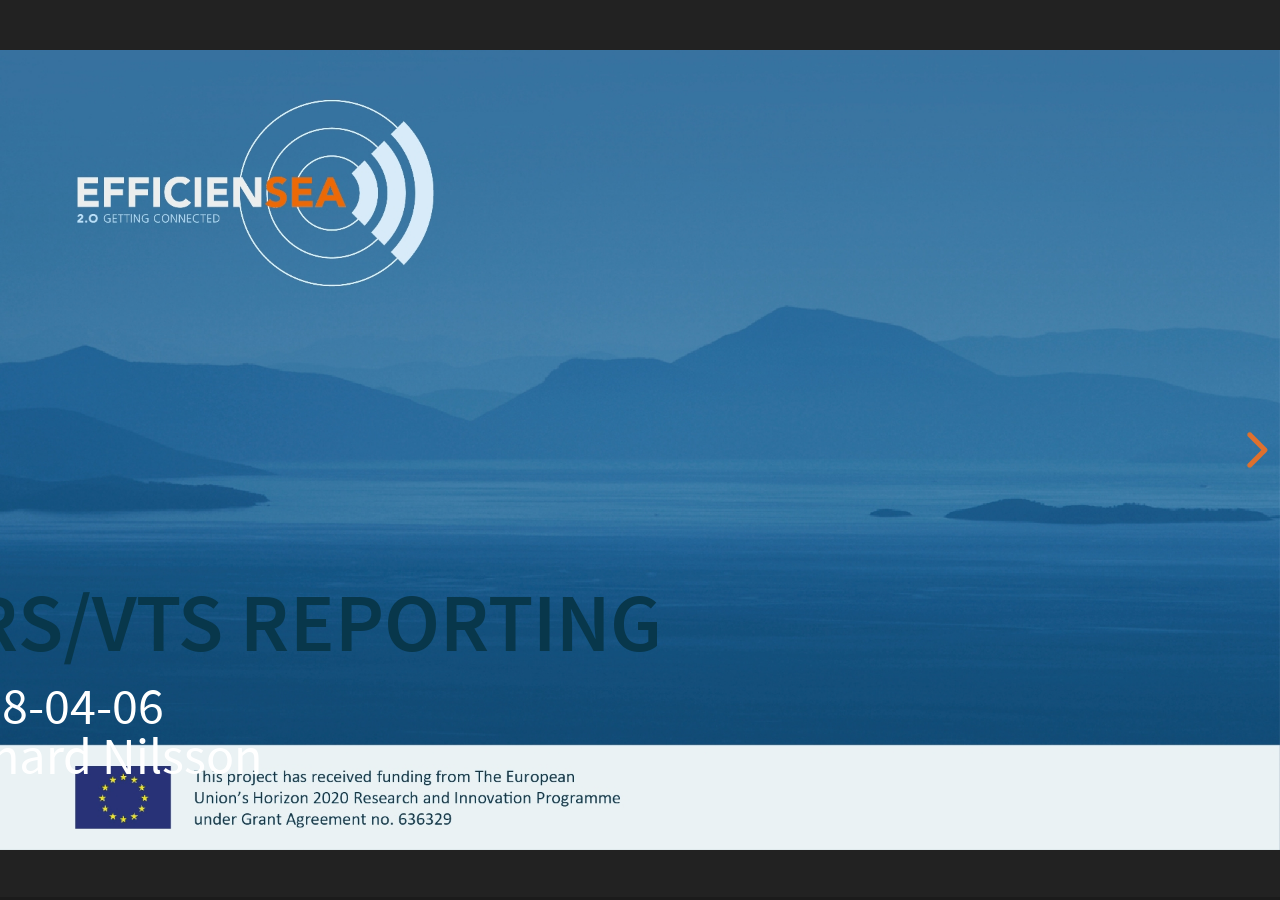
==== presentation-reveal-js/index.html @ 948afdf1 "Change list of links from markdown to html Changed the unordered list of links from markdown to html" ====
<!doctype html>
<html>
	<head>
		<meta charset="utf-8">
		<meta name="viewport" content="width=device-width, initial-scale=1.0, maximum-scale=1.0, user-scalable=no">

		<title>EfficienSea2 Final Conference</title>

		<link rel="stylesheet" href="css/reveal.css">
		<link rel="stylesheet" href="css/theme/black.css">

		<!-- Theme used for syntax highlighting of code -->
		<link rel="stylesheet" href="lib/css/zenburn.css">

		<!-- Printing and PDF exports -->
		<script>
			var link = document.createElement( 'link' );
			link.rel = 'stylesheet';
			link.type = 'text/css';
			link.href = window.location.search.match( /print-pdf/gi ) ? 'css/print/pdf.css' : 'css/print/paper.css';
			document.getElementsByTagName( 'head' )[0].appendChild( link );
		</script>
		
		<link rel="stylesheet" href="css/styles.css">
	</head>
	<body>
		<div class="reveal">
			<div class="slides">
				<section data-background-image="images/EfficienSea2_PowerPoint_Template_Widescreen_first_slide.jpg"
				         data-background-size="contain">
					<h2 style="position: absolute; top: 380px; left: -100px;" >
						SRS/VTS Reporting
					</h2>
					<p style="position: absolute; top: 440px; left: -100px; color: rgb(255,255,255);">
						2018-04-06
					</p>
					<p style="position: absolute; top: 480px; left: -100px; color: rgb(255,255,255);">
						Richard Nilsson
					</p>
				
				</section>
				<section data-background-image="images/EfficienSea2_PowerPoint_Template_Widescreen_common_slide.jpg"
				         data-background-size="contain">
					<h2>
						Who am I?
					</h2>
				</section>
				
				<section data-background-image="images/EfficienSea2_PowerPoint_Template_Widescreen_common_slide.jpg"
				         data-background-size="contain">
					
					<p>
						<img alt="SMA logo" src="images/SMA_black.png">
					</p>
					
					<p class="fragment">
						I am employed by the Swedish Maritime Administration.
					</p>
				
					
				</section>
				
				<section data-background-image="images/EfficienSea2_PowerPoint_Template_Widescreen_common_slide.jpg"
				         data-background-size="contain">
					
					
					<p>
						<img alt="SMA logo" src="images/SoundRep.png">
					</p>
					
					<p class="fragment">
						I work at Sound VTS.
					</p>
					
				</section>
				
				<section data-background-image="images/EfficienSea2_PowerPoint_Template_Widescreen_common_slide.jpg"
				         data-background-size="contain">
					
					<p>
						<img alt="SMA logo" src="images/vts-icon.jpg">
					</p>
					
					<p class="fragment">
						My work title is VTS Operator.
					</p>
					
				</section>
				<!---->
				<!--<section data-background-image="images/EfficienSea2_PowerPoint_Template_Widescreen_common_slide.jpg"-->
				         <!--data-background-size="contain">-->
					<!--<h1>Instructions</h1>-->
					<!--<ul>-->
						<!--<li>-->
							<!--VTS, SRS - Sound VTS (SMA–Richard) Reporting through Web och Baltic Web.-->
					    <!--</li>-->
						<!--<li>-->
							<!--One demonstration consists of 10 minute presentation + 10 minute interaction-->
						<!--</li>-->
						<!--<li>-->
							<!--Wishful thinking, Some might be only presentations some only demonstrations.-->
						<!--</li>-->
						<!--<li>-->
							<!--One session for demonstrating your solutions three demonstrations in each session-->
						<!--</li>-->
						<!--<li>-->
							<!--3 x 20 minutes. 20 minutes, then change people move around the audience will be approx. 30-->
							<!--people at a time.-->
						<!--</li>-->
					<!--</ul>-->
				<!--</section>-->
				<!--<section data-background-image="images/EfficienSea2_PowerPoint_Template_Widescreen_common_slide.jpg"-->
				         <!--data-background-size="contain">-->
					<!--<h1>-->
						<!--Instructions 2-->
					<!--</h1>-->
					<!--<h2>-->
						<!--10 minutes presentation from you-->
					<!--</h2>-->
					<!--<ul>-->
						<!--<li>-->
							<!--Who are you-->
						<!--</li>-->
						<!--<li>-->
							<!--What have you done-->
						<!--</li>-->
						<!--<li>-->
							<!--How does it work-->
						<!--</li>-->
						<!--<li>-->
							<!--What is the future-->
						<!--</li>-->
						<!--<li>-->
							<!--Which possibilities are there/visions-->
						<!--</li>-->
					<!--</ul>-->
				<!--</section>-->
				<section data-markdown data-background-image="images/EfficienSea2_PowerPoint_Template_Widescreen_common_slide.jpg"
				         data-background-size="contain">
					<h5>
						Solutions for VTS/SRS reporting
					</h5>
					
					<ul>
						<li><a href="http://www.sjofartsverket.se/en/Sound-VTS/Reporting/Online-reporting/" target="_blank">SOUNDREP Web Form (Live
						                                                                                                    version)</a></li>
						<li><a href="http://e2-demo-reporting.azurewebsites.net/" target="_blank">SOUNDREP Web Form (Development version, connected to VTS
						                               Admin)</a></li>
						<li><a href="http://e2-demo.azurewebsites.net/" target="_blank">VTS Admin</a></li>
						<li><a href="https://balticweb.e-navigation.net/" target="_blank">Baltic Web</a></li>
					</ul>
				</section>
				
				<section>
					<section data-background-image="images/EfficienSea2_PowerPoint_Template_Widescreen_common_slide.jpg"
					         data-background-size="contain">
						<h5>
							Reporting at Soundrep today
						</h5>
						<video data-containplay src="videos/byzanz-record/edited-or-finished/live-reporting-end-trimmed-60-fps-2x-speed.mp4" controls preload></video>
						<aside class="notes">
							A video showing reporting via the Web Form at SOUNDREP.
						</aside>
					</section>
					
					<section data-background-image="images/EfficienSea2_PowerPoint_Template_Widescreen_common_slide.jpg"
					         data-background-size="contain">
						<h5>
							What the report looks like today (email)
						</h5>
						<img alt="" src="images/report-sent-as-an-email-to-soundrep-large-draft-flintraennan-class-7.JPG">
					</section>
				</section>
				
				
				<section>
					<section data-background-image="images/EfficienSea2_PowerPoint_Template_Widescreen_common_slide.jpg"
					         data-background-size="contain">
						<h5>
							Reporting to the development environment which is connected to VTS Admin
						</h5>
						<video data-containplay
						       src="videos/byzanz-record/edited-or-finished/e2-demo-recording-end-trimmed-60-fps-4x-speed.mp4"
						       controls preload></video>
						<aside class="notes">
						
						</aside>
					</section>
				
					<section data-background-image="images/EfficienSea2_PowerPoint_Template_Widescreen_common_slide.jpg"
					         data-background-size="contain">
						<h5>
							What the report looks like at Microsoft Azure (json format)
						</h5>
						<img alt="" src="images/e2-demo-report-in-microsoft-azure-storage-explorer.JPG">
					</section>
					
					<section data-background-image="images/EfficienSea2_PowerPoint_Template_Widescreen_common_slide.jpg"
					         data-background-size="contain">
						<h5>
							What the report looks like after it has been prettified in Atom
						</h5>
						<video data-containplay
						       src="videos/byzanz-record/edited-or-finished/json-report-prettified-in-atom.mp4"
						       controls preload></video>
					</section>
				
				</section>
				
				<section data-background-image="images/EfficienSea2_PowerPoint_Template_Widescreen_common_slide.jpg"
				         data-background-size="contain">
					
					<section data-background-image="images/EfficienSea2_PowerPoint_Template_Widescreen_common_slide.jpg"
					         data-background-size="contain">
						<h5>
							How reports are presented in VTS Admin
						</h5>
						<video data-containplay
						       src="videos/byzanz-record/edited-or-finished/vts-admin-end-trimmed-60-fps-2x-speed.mp4"
						       controls preload></video>
					</section>
					
					<section data-background-image="images/EfficienSea2_PowerPoint_Template_Widescreen_common_slide.jpg"
					         data-background-size="contain">
						<h5>
							Using the processed feature in VTS Admin
						</h5>
						<video data-containplay
						       src="videos/byzanz-record/edited-or-finished/vts-admin-processed-end-trimmed-60-fps-1.5x-speed.mp4"
						       controls preload></video>
					</section>
					
					
				</section>
				
			</div>
		</div>

		<script src="lib/js/head.min.js"></script>
		<script src="js/reveal.js"></script>

		<script>
			// More info about config & dependencies:
			// - https://github.com/hakimel/reveal.js#configuration
			// - https://github.com/hakimel/reveal.js#dependencies
			Reveal.initialize({
                controlsLayout: "edges",
				dependencies: [
					{ src: 'plugin/markdown/marked.js' },
					{ src: 'plugin/markdown/markdown.js' },
					{ src: 'plugin/notes/notes.js', async: true },
					{ src: 'plugin/highlight/highlight.js', async: true, callback: function() { hljs.initHighlightingOnLoad(); } }
				]
			});
		</script>
	</body>
</html>
---- presentation-reveal-js/css/theme/black.css ----
/**
 * Black theme for reveal.js. This is the opposite of the 'white' theme.
 *
 * By Hakim El Hattab, http://hakim.se
 */
@import url(../../lib/font/source-sans-pro/source-sans-pro.css);
section.has-light-background, section.has-light-background h1, section.has-light-background h2, section.has-light-background h3, section.has-light-background h4, section.has-light-background h5, section.has-light-background h6 {
  color: #222; }

/*********************************************
 * GLOBAL STYLES
 *********************************************/
body {
  background: #222;
  background-color: #222; }

.reveal {
  font-family: "Source Sans Pro", Helvetica, sans-serif;
  font-size: 42px;
  font-weight: normal;
  /*color: #fff; }*/
  color: rgb(71,110,125);}

::selection {
  color: #fff;
  background: #bee4fd;
  text-shadow: none; }

::-moz-selection {
  /*color: #fff;*/
  color: rgb(71,110,125);
  background: #bee4fd;
  text-shadow: none; }

.reveal .slides > section,
.reveal .slides > section > section {
  line-height: 1.3;
  font-weight: inherit; }

/*********************************************
 * HEADERS
 *********************************************/
.reveal h1,
.reveal h2,
.reveal h3,
.reveal h4,
.reveal h5,
.reveal h6 {
  margin: 0 0 20px 0;
  /*color: #fff;*/
  color: rgb(8, 55, 75);
  font-family: "Source Sans Pro", Helvetica, sans-serif;
  font-weight: 600;
  line-height: 1.2;
  letter-spacing: normal;
  text-transform: uppercase;
  text-shadow: none;
  word-wrap: break-word; }

.reveal h1 {
  font-size: 2.5em; }

.reveal h2 {
  font-size: 1.6em; }

.reveal h3 {
  font-size: 1.3em; }

.reveal h4 {
  font-size: 1em; }

.reveal h1 {
  text-shadow: none; }

/*********************************************
 * OTHER
 *********************************************/
.reveal p {
  margin: 20px 0;
  line-height: 1.3; }

/* Ensure certain elements are never larger than the slide itself */
.reveal img,
.reveal video,
.reveal iframe {
  max-width: 95%;
  max-height: 95%; }

.reveal strong,
.reveal b {
  font-weight: bold; }

.reveal em {
  font-style: italic; }

.reveal ol,
.reveal dl,
.reveal ul {
  display: inline-block;
  text-align: left;
  margin: 0 0 0 1em; }

.reveal ol {
  list-style-type: decimal; }

.reveal ul {
  list-style-type: disc; }

.reveal ul ul {
  list-style-type: square; }

.reveal ul ul ul {
  list-style-type: circle; }

.reveal ul ul,
.reveal ul ol,
.reveal ol ol,
.reveal ol ul {
  display: block;
  margin-left: 40px; }

.reveal dt {
  font-weight: bold; }

.reveal dd {
  margin-left: 40px; }

.reveal blockquote {
  display: block;
  position: relative;
  width: 70%;
  margin: 20px auto;
  padding: 5px;
  font-style: italic;
  background: rgba(255, 255, 255, 0.05);
  box-shadow: 0px 0px 2px rgba(0, 0, 0, 0.2); }

.reveal blockquote p:first-child,
.reveal blockquote p:last-child {
  display: inline-block; }

.reveal q {
  font-style: italic; }

.reveal pre {
  display: block;
  position: relative;
  width: 90%;
  margin: 20px auto;
  text-align: left;
  font-size: 0.55em;
  font-family: monospace;
  line-height: 1.2em;
  word-wrap: break-word;
  box-shadow: 0px 0px 6px rgba(0, 0, 0, 0.3); }

.reveal code {
  font-family: monospace;
  text-transform: none; }

.reveal pre code {
  display: block;
  padding: 5px;
  overflow: auto;
  max-height: 400px;
  word-wrap: normal; }

.reveal table {
  margin: auto;
  border-collapse: collapse;
  border-spacing: 0; }

.reveal table th {
  font-weight: bold; }

.reveal table th,
.reveal table td {
  text-align: left;
  padding: 0.2em 0.5em 0.2em 0.5em;
  border-bottom: 1px solid; }

.reveal table th[align="center"],
.reveal table td[align="center"] {
  text-align: center; }

.reveal table th[align="right"],
.reveal table td[align="right"] {
  text-align: right; }

.reveal table tbody tr:last-child th,
.reveal table tbody tr:last-child td {
  border-bottom: none; }

.reveal sup {
  vertical-align: super; }

.reveal sub {
  vertical-align: sub; }

.reveal small {
  display: inline-block;
  font-size: 0.6em;
  line-height: 1.2em;
  vertical-align: top; }

.reveal small * {
  vertical-align: top; }

/*********************************************
 * LINKS
 *********************************************/
.reveal a {
  /*color: #42affa;*/
  color: rgb(172,218,240);
  text-decoration: none;
  -webkit-transition: color .15s ease;
  -moz-transition: color .15s ease;
  transition: color .15s ease; }

.reveal a:hover {
  /*color: #8dcffc;*/
  color: rgb(71,110,125);
  text-shadow: none;
  border: none; }

.reveal .roll span:after {
  /*color: #fff;*/
  color: rgb(71,110,125);
  background: #068de9; }

/*********************************************
 * IMAGES
 *********************************************/
.reveal section img {
  margin: 15px 0px;
  background: rgba(255, 255, 255, 0.12);
  /*border: 4px solid #fff;*/
  border: 4px solid rgb(172,218,240);
  box-shadow: 0 0 10px rgba(0, 0, 0, 0.15); }

.reveal section img.plain {
  border: 0;
  box-shadow: none; }

.reveal a img {
  -webkit-transition: all .15s linear;
  -moz-transition: all .15s linear;
  transition: all .15s linear; }

.reveal a:hover img {
  background: rgba(255, 255, 255, 0.2);
  border-color: #42affa;
  box-shadow: 0 0 20px rgba(0, 0, 0, 0.55); }

/*********************************************
 * NAVIGATION CONTROLS
 *********************************************/
.reveal .controls {
  /*color: #42affa; }*/
  color: rgb(243,113,33);}
/*********************************************
 * PROGRESS BAR
 *********************************************/
.reveal .progress {
  background: rgba(0, 0, 0, 0.2);
  /*color: #42affa; }*/
  color: rgb(8, 55, 75);}

.reveal .progress span {
  -webkit-transition: width 800ms cubic-bezier(0.26, 0.86, 0.44, 0.985);
  -moz-transition: width 800ms cubic-bezier(0.26, 0.86, 0.44, 0.985);
  transition: width 800ms cubic-bezier(0.26, 0.86, 0.44, 0.985); }

/*********************************************
 * VIDEO BORDER
 *********************************************/

.reveal video {
  border: 4px solid rgb(172,218,240);
}
---- presentation-reveal-js/lib/css/zenburn.css ----
/*

Zenburn style from voldmar.ru (c) Vladimir Epifanov <voldmar@voldmar.ru>
based on dark.css by Ivan Sagalaev

*/

.hljs {
  display: block;
  overflow-x: auto;
  padding: 0.5em;
  background: #3f3f3f;
  color: #dcdcdc;
}

.hljs-keyword,
.hljs-selector-tag,
.hljs-tag {
  color: #e3ceab;
}

.hljs-template-tag {
  color: #dcdcdc;
}

.hljs-number {
  color: #8cd0d3;
}

.hljs-variable,
.hljs-template-variable,
.hljs-attribute {
  color: #efdcbc;
}

.hljs-literal {
  color: #efefaf;
}

.hljs-subst {
  color: #8f8f8f;
}

.hljs-title,
.hljs-name,
.hljs-selector-id,
.hljs-selector-class,
.hljs-section,
.hljs-type {
  color: #efef8f;
}

.hljs-symbol,
.hljs-bullet,
.hljs-link {
  color: #dca3a3;
}

.hljs-deletion,
.hljs-string,
.hljs-built_in,
.hljs-builtin-name {
  color: #cc9393;
}

.hljs-addition,
.hljs-comment,
.hljs-quote,
.hljs-meta {
  color: #7f9f7f;
}


.hljs-emphasis {
  font-style: italic;
}

.hljs-strong {
  font-weight: bold;
}
---- presentation-reveal-js/css/styles.css ----
.efficiensea2-darkerblue{
    rgb(8,55,75);
}

.efficiensea2-darkblue{
    rgb(71,110,125);
}

.efficiensea2-lightblue{
    rgb(172,218,240);
}

.efficiensea2-white{
    rgb(255,255,255);
}

.efficiensea2-orange{
    rgb(243,113,33);
}
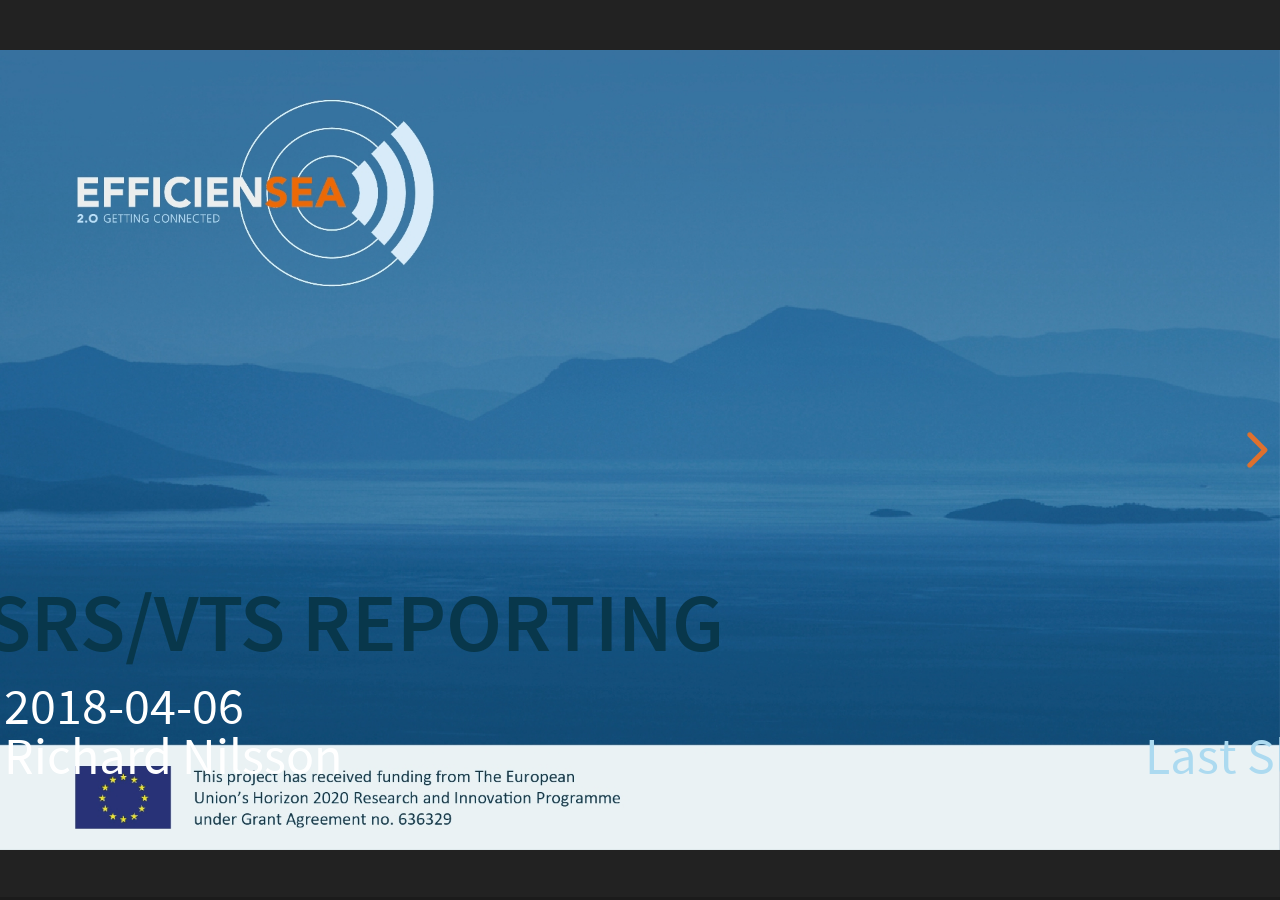
==== commit 60c8cf2d: "Change and add to index.html" ====
--- a/presentation-reveal-js/index.html
+++ b/presentation-reveal-js/index.html
@@ -24,69 +24,98 @@
 		<link rel="stylesheet" href="css/styles.css">
 	</head>
 	<body>
-		<div class="reveal">
+		<div class="reveal" id="first-slide">
 			<div class="slides">
 				<section data-background-image="images/EfficienSea2_PowerPoint_Template_Widescreen_first_slide.jpg"
 				         data-background-size="contain">
-					<h2 style="position: absolute; top: 380px; left: -100px;" >
+					<h2 style="position: absolute; top: 380px; left: -50px;" >
 						SRS/VTS Reporting
 					</h2>
-					<p style="position: absolute; top: 440px; left: -100px; color: rgb(255,255,255);">
+					<p style="position: absolute; top: 440px; left: -35px; color: rgb(255,255,255);">
 						2018-04-06
 					</p>
-					<p style="position: absolute; top: 480px; left: -100px; color: rgb(255,255,255);">
+					<p style="position: absolute; top: 480px; left: -35px; color: rgb(255,255,255);">
 						Richard Nilsson
 					</p>
-				
-				</section>
-				<section data-background-image="images/EfficienSea2_PowerPoint_Template_Widescreen_common_slide.jpg"
-				         data-background-size="contain">
-					<h2>
-						Who am I?
-					</h2>
-				</section>
-				
-				<section data-background-image="images/EfficienSea2_PowerPoint_Template_Widescreen_common_slide.jpg"
-				         data-background-size="contain">
-					
-					<p>
-						<img alt="SMA logo" src="images/SMA_black.png">
-					</p>
-					
-					<p class="fragment">
-						I am employed by the Swedish Maritime Administration.
-					</p>
-				
-					
-				</section>
-				
-				<section data-background-image="images/EfficienSea2_PowerPoint_Template_Widescreen_common_slide.jpg"
-				         data-background-size="contain">
-					
-					
-					<p>
-						<img alt="SMA logo" src="images/SoundRep.png">
-					</p>
-					
-					<p class="fragment">
-						I work at Sound VTS.
-					</p>
-					
-				</section>
-				
-				<section data-background-image="images/EfficienSea2_PowerPoint_Template_Widescreen_common_slide.jpg"
-				         data-background-size="contain">
-					
-					<p>
-						<img alt="SMA logo" src="images/vts-icon.jpg">
-					</p>
-					
-					<p class="fragment">
-						My work title is VTS Operator.
-					</p>
-					
-				</section>
+					
+					<a style="position: absolute; top: 500px; right: -100px; " href="#last-slide">Last
+					                                                                                                     Slide</a>
+					
+				</section>
+				
 				<!---->
+				<!--<section data-background-image="images/E2_Logo_White.jpg" data-background-size="unset">-->
+				<!---->
+				<!--</section>-->
+				
+				<section>
+					
+					<!--<section data-background-image="images/EfficienSea2_PowerPoint_Template_Widescreen_common_slide.jpg"-->
+					         <!--data-background-size="contain">-->
+						<!--<h2>-->
+							<!--Who am I?-->
+						<!--</h2>-->
+						<!---->
+						<!---->
+					<!--</section>-->
+					
+					<section data-background-image="images/EfficienSea2_PowerPoint_Template_Widescreen_common_slide.jpg"
+					         data-background-size="contain">
+						
+						<p>
+							<img alt="SMA logo" src="images/SMA_black.png">
+						</p>
+						
+						<!--<p class="fragment">-->
+							<!--I am employed by the Swedish Maritime Administration.-->
+						<!--</p>-->
+						<p class="fragment">
+							<img alt="VTS icon" src="images/vts-icon.jpg">
+						</p>
+					
+					</section>
+					
+					
+					<!--<section data-background-image="images/EfficienSea2_PowerPoint_Template_Widescreen_common_slide.jpg"-->
+					         <!--data-background-size="contain">-->
+						
+						
+						
+						<!--<p class="fragment">-->
+						 <!--I work as a Vessel Traffic Service-->
+							<!--<br/>-->
+						 <!--(VTS) Operator.-->
+						<!--</p>-->
+					
+					<!--</section>-->
+					
+					<section data-background-image="images/EfficienSea2_PowerPoint_Template_Widescreen_common_slide.jpg"
+					         data-background-size="contain">
+						
+						
+						<p>
+							<img alt="SOUNDREP logo" src="images/SoundRep.png">
+						</p>
+						
+						<!--<p class="fragment">-->
+							<!--I work at Sound VTS.-->
+						<!--</p>-->
+					
+					</section>
+					
+					<section data-background-image="images/EfficienSea2_PowerPoint_Template_Widescreen_common_slide.jpg"
+					         data-background-size="contain">
+						
+						<h5>
+							Location of SOUNDREP
+						</h5>
+						<video data-autoplay src="videos/byzanz-record/edited-or-finished/zooming-in-on-soundrep-1.5x-speed-start-trimmed-60-fps.mp4" ></video>
+						<aside class="notes">
+							A video showing the location of SOUNDREP.
+						</aside>
+					</section>
+				
+				</section>		<!---->
 				<!--<section data-background-image="images/EfficienSea2_PowerPoint_Template_Widescreen_common_slide.jpg"-->
 				         <!--data-background-size="contain">-->
 					<!--<h1>Instructions</h1>-->
@@ -135,19 +164,20 @@
 						<!--</li>-->
 					<!--</ul>-->
 				<!--</section>-->
-				<section data-markdown data-background-image="images/EfficienSea2_PowerPoint_Template_Widescreen_common_slide.jpg"
+				<section data-background-image="images/EfficienSea2_PowerPoint_Template_Widescreen_common_slide.jpg"
 				         data-background-size="contain">
 					<h5>
 						Solutions for VTS/SRS reporting
 					</h5>
 					
 					<ul>
-						<li><a href="http://www.sjofartsverket.se/en/Sound-VTS/Reporting/Online-reporting/" target="_blank">SOUNDREP Web Form (Live
-						                                                                                                    version)</a></li>
-						<li><a href="http://e2-demo-reporting.azurewebsites.net/" target="_blank">SOUNDREP Web Form (Development version, connected to VTS
-						                               Admin)</a></li>
-						<li><a href="http://e2-demo.azurewebsites.net/" target="_blank">VTS Admin</a></li>
-						<li><a href="https://balticweb.e-navigation.net/" target="_blank">Baltic Web</a></li>
+						<li><a href="http://www.sjofartsverket.se/en/Sound-VTS/Reporting/Online-reporting/"
+						        target="_blank">SOUNDREP Web Form (Live version</a>
+							<a href="http://e2-demo-reporting.azurewebsites.net/" target="_blank"> and Development version
+							                                                                       which is
+							                                                                       connected to VTS Admin)</a></li>
+						<li class="fragment"><a href="http://e2-demo.azurewebsites.net/" target="_blank">VTS Admin</a></li>
+						<li class="fragment"><a href="https://balticweb.e-navigation.net/" target="_blank">Baltic Web</a></li>
 					</ul>
 				</section>
 				
@@ -157,7 +187,7 @@
 						<h5>
 							Reporting at Soundrep today
 						</h5>
-						<video data-containplay src="videos/byzanz-record/edited-or-finished/live-reporting-end-trimmed-60-fps-2x-speed.mp4" controls preload></video>
+						<video data-autoplay src="videos/byzanz-record/edited-or-finished/live-reporting-end-trimmed-60-fps-2x-speed.mp4" ></video>
 						<aside class="notes">
 							A video showing reporting via the Web Form at SOUNDREP.
 						</aside>
@@ -166,7 +196,7 @@
 					<section data-background-image="images/EfficienSea2_PowerPoint_Template_Widescreen_common_slide.jpg"
 					         data-background-size="contain">
 						<h5>
-							What the report looks like today (email)
+							Email report
 						</h5>
 						<img alt="" src="images/report-sent-as-an-email-to-soundrep-large-draft-flintraennan-class-7.JPG">
 					</section>
@@ -176,12 +206,17 @@
 				<section>
 					<section data-background-image="images/EfficienSea2_PowerPoint_Template_Widescreen_common_slide.jpg"
 					         data-background-size="contain">
-						<h5>
-							Reporting to the development environment which is connected to VTS Admin
-						</h5>
-						<video data-containplay
-						       src="videos/byzanz-record/edited-or-finished/e2-demo-recording-end-trimmed-60-fps-4x-speed.mp4"
-						       controls preload></video>
+						<!--<h5>-->
+							<!--Reporting to the development environment which is connected to VTS Admin-->
+						<!--</h5>-->
+						<!--<video data-autoplay-->
+						       <!--src="videos/byzanz-record/edited-or-finished/e2-demo-recording-end-trimmed-60-fps-4x-speed.mp4"-->
+						       <!--&gt;</video>-->
+						<h5>
+							Interaction between services
+						</h5>
+						<img alt="" src="images/reporting-full-diagram.jpg">
+						
 						<aside class="notes">
 						
 						</aside>
@@ -190,7 +225,7 @@
 					<section data-background-image="images/EfficienSea2_PowerPoint_Template_Widescreen_common_slide.jpg"
 					         data-background-size="contain">
 						<h5>
-							What the report looks like at Microsoft Azure (json format)
+							Report in Azure DB
 						</h5>
 						<img alt="" src="images/e2-demo-report-in-microsoft-azure-storage-explorer.JPG">
 					</section>
@@ -198,11 +233,11 @@
 					<section data-background-image="images/EfficienSea2_PowerPoint_Template_Widescreen_common_slide.jpg"
 					         data-background-size="contain">
 						<h5>
-							What the report looks like after it has been prettified in Atom
-						</h5>
-						<video data-containplay
+							JSON prettified
+						</h5>
+						<video class="stretch" data-autoplay
 						       src="videos/byzanz-record/edited-or-finished/json-report-prettified-in-atom.mp4"
-						       controls preload></video>
+						       ></video>
 					</section>
 				
 				</section>
@@ -215,9 +250,9 @@
 						<h5>
 							How reports are presented in VTS Admin
 						</h5>
-						<video data-containplay
+						<video data-autoplay
 						       src="videos/byzanz-record/edited-or-finished/vts-admin-end-trimmed-60-fps-2x-speed.mp4"
-						       controls preload></video>
+						       ></video>
 					</section>
 					
 					<section data-background-image="images/EfficienSea2_PowerPoint_Template_Widescreen_common_slide.jpg"
@@ -225,14 +260,33 @@
 						<h5>
 							Using the processed feature in VTS Admin
 						</h5>
-						<video data-containplay
+						<video data-autoplay
 						       src="videos/byzanz-record/edited-or-finished/vts-admin-processed-end-trimmed-60-fps-1.5x-speed.mp4"
-						       controls preload></video>
-					</section>
-					
-					
-				</section>
-				
+						       ></video>
+					</section>
+					
+					
+				</section>
+				
+				<section data-background-image="images/EfficienSea2_PowerPoint_Template_Widescreen_common_slide.jpg"
+				         data-background-size="contain">
+					
+					<h5>
+						Baltic Web
+					</h5>
+					<video data-autoplay
+					       src="videos/byzanz-record/edited-or-finished/reporting-via-baltic-web.mp4"
+					></video>
+				
+				</section>
+				
+				
+				<section data-background-image="images/EfficienSea2_PowerPoint_Template_Widescreen_last_slide.jpg"
+				         data-background-size="contain" id="last-slide">
+					
+					<a style="position: absolute; bottom: -650px; right: -100px; " href="#first-slide">First Slide</a>
+				</section>
+			
 			</div>
 		</div>
 
